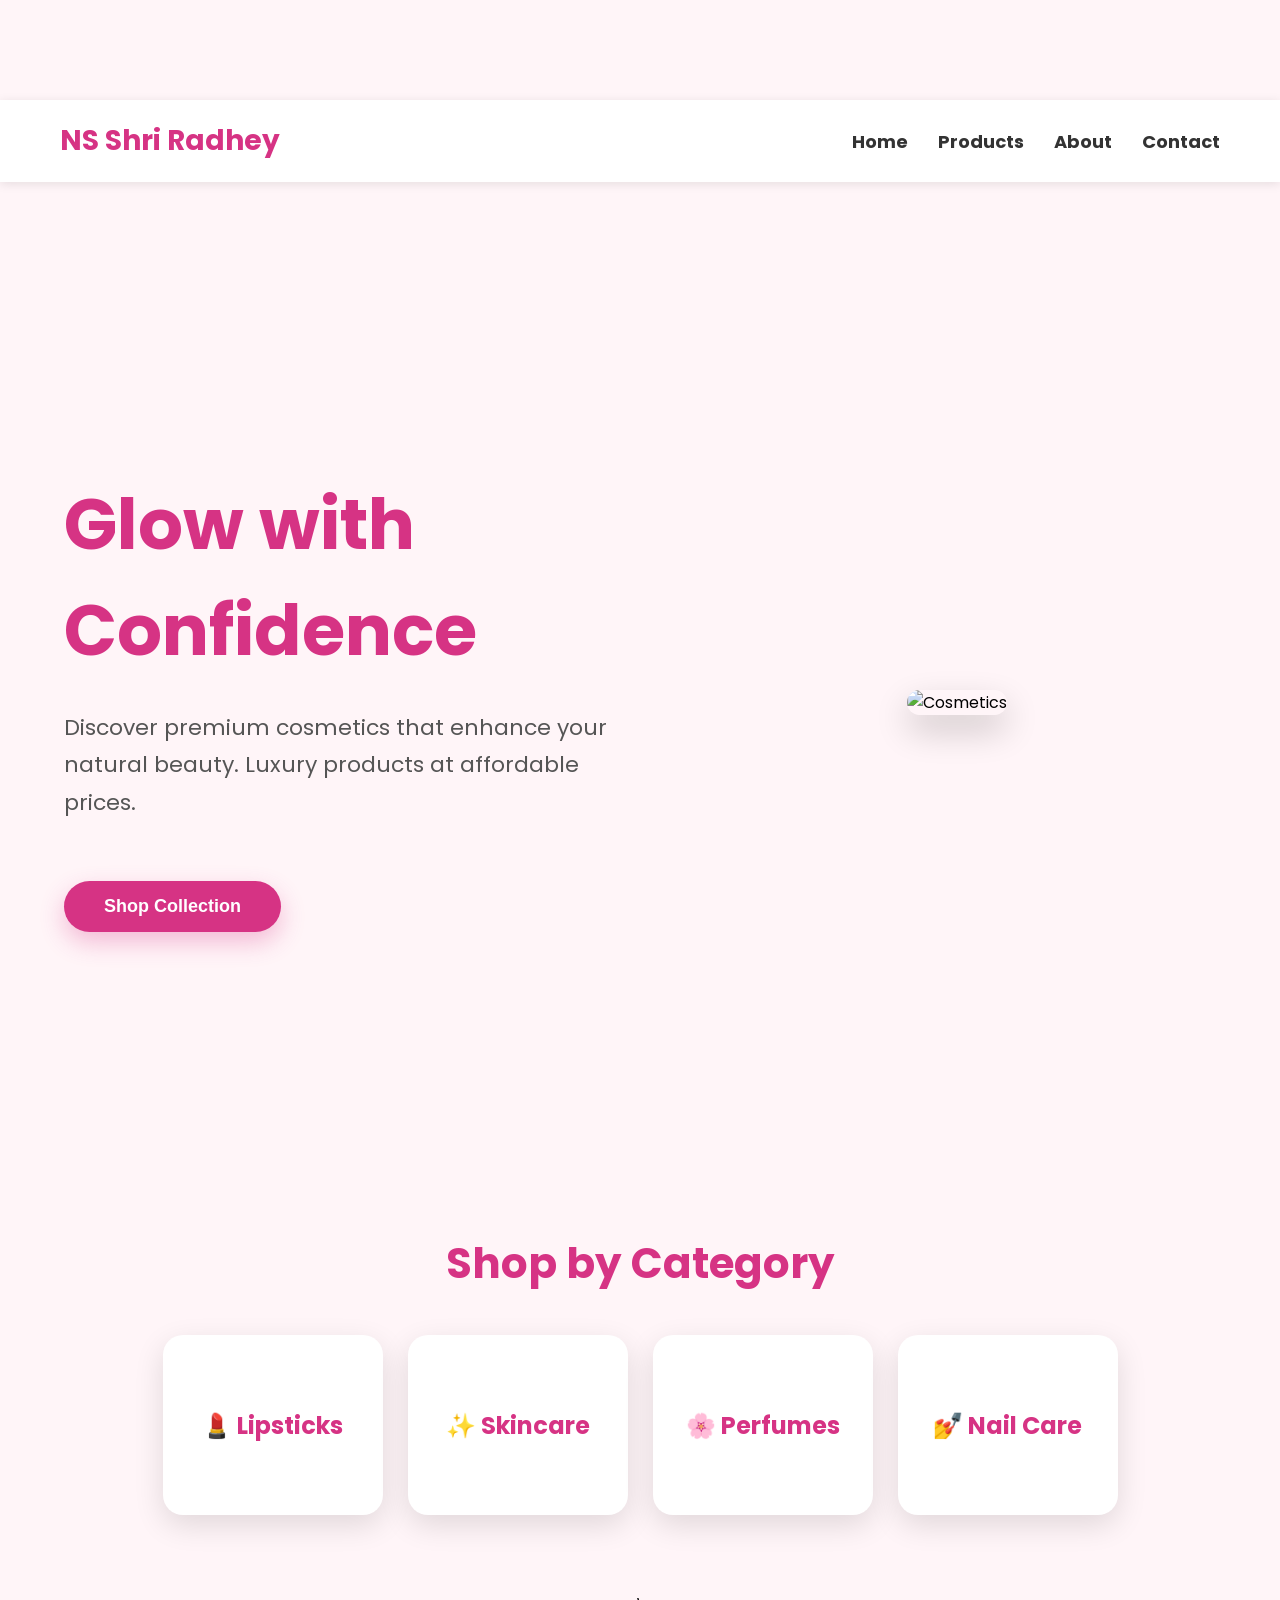
==== index.html @ c5b3ce9a "Add files via upload" ====
<!DOCTYPE html>
<html lang="en">
<head>
    <meta charset="UTF-8">
    <meta name="viewport" content="width=device-width, initial-scale=1.0">
    <title>Mom's Cosmetics</title>

    <link rel="preconnect" href="https://fonts.googleapis.com">
    <link rel="preconnect" href="https://fonts.gstatic.com" crossorigin>

    <link href="https://fonts.googleapis.com/css2?family=Poppins:wght@300;400;500;600;700;800&display=swap" rel="stylesheet">

    <link rel="stylesheet" href="https://cdnjs.cloudflare.com/ajax/libs/font-awesome/6.6.0/css/all.min.css">

    <link rel="stylesheet" href="style.css">
</head>

<body>

    <nav>
    <div class="logo">
    NS Shri Radhey
</div>

    <ul>
        <li><a href="#">Home</a></li>
        <li><a href="#">Products</a></li>
        <li><a href="#">About</a></li>
        <li><a href="#">Contact</a></li>
    </ul>
</nav>

<section class="hero">

    <div class="hero-text">

        <h1>Glow with Confidence</h1>

        <p>
            Discover premium cosmetics that enhance your natural beauty.
            Luxury products at affordable prices.
        </p>

        <button class="shop-btn">Shop Collection</button>

    </div>

    <div class="hero-image">

        <img src="https://images.unsplash.com/photo-1596462502278-27bfdc403348?w=600" alt="Cosmetics">

    </div>

</section>
<section class="categories">

    <h2>Shop by Category</h2>

    <div class="category-container">

        <div class="category-card">
            <h3>💄 Lipsticks</h3>
        </div>

        <div class="category-card">
            <h3>✨ Skincare</h3>
        </div>

        <div class="category-card">
            <h3>🌸 Perfumes</h3>
        </div>

        <div class="category-card">
            <h3>💅 Nail Care</h3>
        </div>

    </div>

</section>
    <script src="script.js"></script>

</body>
</html>\
---- style.css ----
/* Remove default spacing */
*{
    margin:0;
    padding:0;
    box-sizing:border-box;
}

/* Whole page */
body{
    background:#fff5f8;
    font-family:'Poppins', sans-serif;
    text-align:center;
    padding-top:100px;
}

/* Main Heading */
h1{
    color:#d63384;
    font-size:55px;
    margin-bottom:20px;
}

/* Paragraph */
p{
    color:#555;
    font-size:24px;
}
/* Navigation Bar */
nav{
    display:flex;
    justify-content:space-between;
    align-items:center;
    padding:20px 60px;
    background:white;
    box-shadow:0 2px 10px rgba(0,0,0,0.1);
    transition: 0.4s;
}

.logo{
    font-size:28px;
    font-weight:bold;
    color:#d63384;
}

nav ul{
    list-style:none;
    display:flex;
    gap:30px;
}

nav ul li a{
    text-decoration:none;
    color:#333;
    font-size:18px;
    font-weight:bold;
}

nav ul li a:hover{
    color:#d63384;
}

/* Hero Section */
.hero{
    margin-top:120px;
}

.hero h1{
    font-size:65px;
    color:#d63384;
}

.hero p{
    margin-top:20px;
    font-size:24px;
}

.hero button{
    margin-top:35px;
    padding:15px 40px;
    border:none;
    border-radius:30px;
    background:#d63384;
    color:white;
    font-size:18px;
    cursor:pointer;
}

.hero button:hover{
    background:#b81f6a;
}
.hero{
    display:flex;
    justify-content:space-between;
    align-items:center;

    width:90%;
    margin:70px auto;
    min-height: 100vh;
}

.hero-text{
    width:50%;
    text-align:left;
    animation: slideLeft 1s ease;
}

.hero-text h1{
    font-size:70px;
    color:#d63384;
}

.hero-text p{
    margin:25px 0;
    font-size:22px;
    line-height:1.7;
}
.hero-image{
    width:45%;
    animation: slideRight 1s ease;
}
.hero-image img{
    width:100%;
    border-radius:25px;
    box-shadow:0 15px 35px rgba(0,0,0,0.2);
    animation: floatImage 4s ease-in-out infinite;
}
.shop-btn{
    background: linear-gradient(135deg,#ff4f9a,#d63384);
    color:white;
    padding:16px 38px;
    border:none;
    border-radius:50px;
    font-size:18px;
    font-weight:600;
    cursor:pointer;
    transition:0.3s;
    box-shadow:0 10px 25px rgba(214,51,132,.3);
}

.shop-btn:hover{
    transform:translateY(-5px);
    box-shadow:0 20px 40px rgba(214,51,132,.4);
}
@keyframes floatImage{

    0%{
        transform: translateY(0);
    }

    50%{
        transform: translateY(-15px);
    }

    100%{
        transform: translateY(0);
    }

}
/* =======================
   Categories Section
======================= */

.categories{
    width:90%;
    margin:80px auto;
    text-align:center;
}

.categories h2{
    font-size:42px;
    color:#d63384;
    margin-bottom:40px;
}

.category-container{
    display:flex;
    justify-content:center;
    gap:25px;
    flex-wrap:wrap;
}

.category-card{
    width:220px;
    height:180px;
    background:white;
    border-radius:20px;
    display:flex;
    justify-content:center;
    align-items:center;
    box-shadow:0 10px 30px rgba(0,0,0,.12);
    transition:.3s;
    cursor:pointer;
}

.category-card:hover{
    transform:translateY(-10px) scale(1.05);
    box-shadow:0 20px 45px rgba(214,51,132,.25);
}

.category-card h3{
    color:#d63384;
    font-size:24px;
}
@keyframes slideLeft{
    from{
        opacity:0;
        transform:translateX(-80px);
    }
    to{
        opacity:1;
        transform:translateX(0);
    }
}

@keyframes slideRight{
    from{
        opacity:0;
        transform:translateX(80px);
    }
    to{
        opacity:1;
        transform:translateX(0);
    }
}
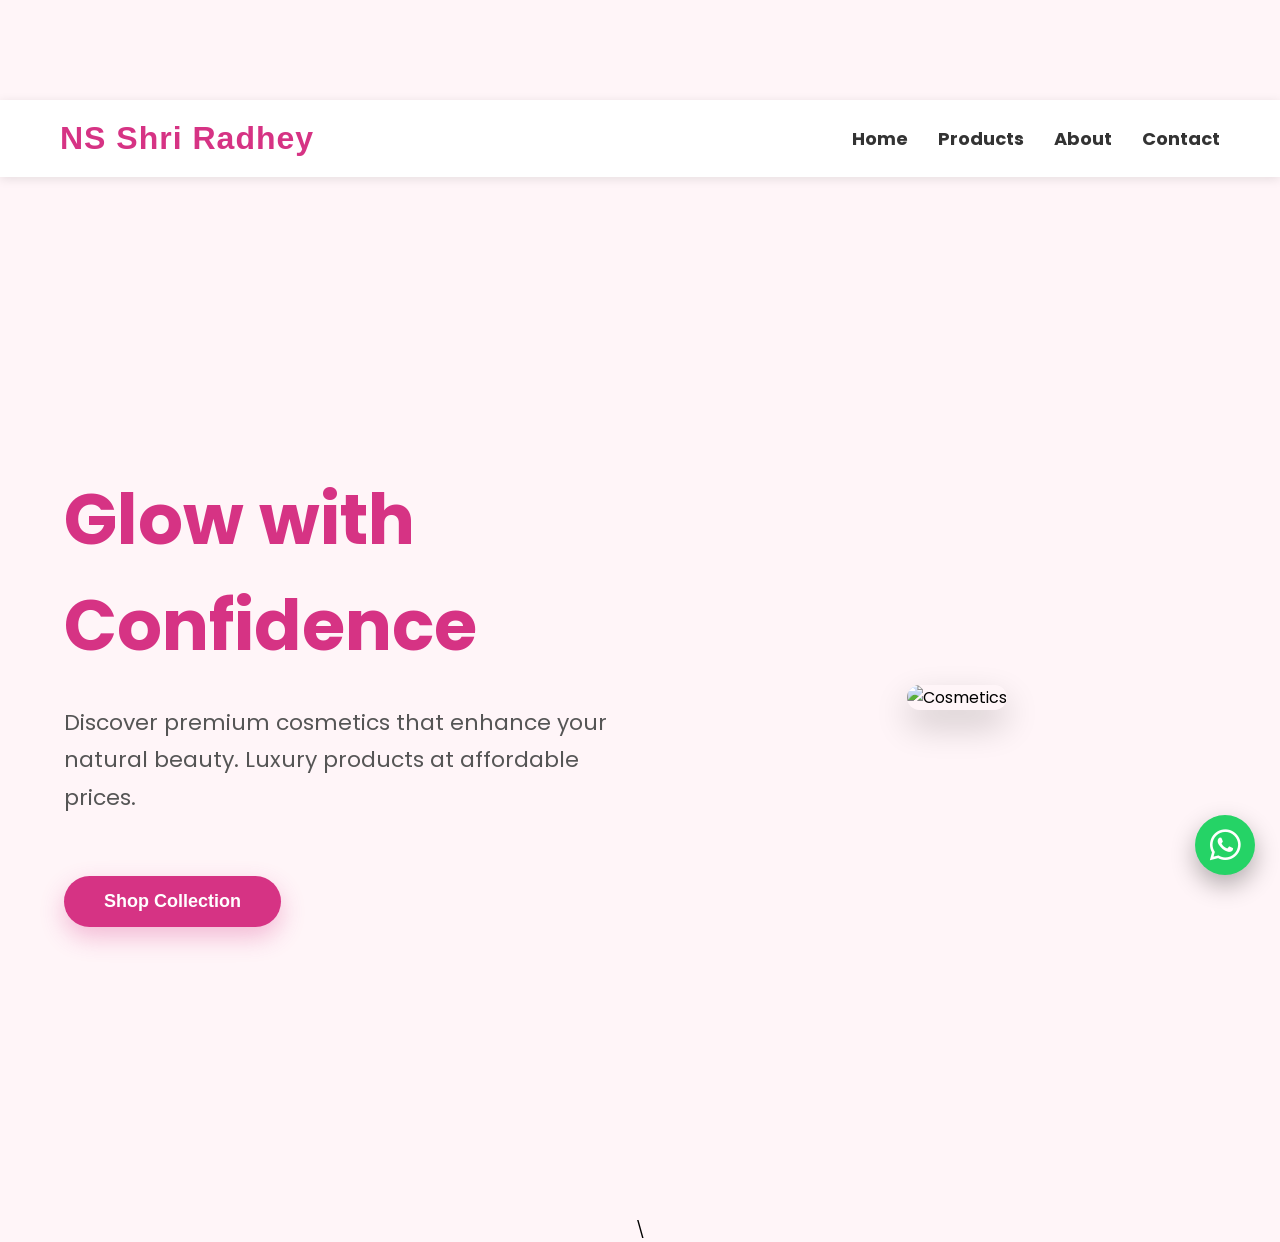
==== commit db92164c: "Add files via upload" ====
--- a/index.html
+++ b/index.html
@@ -3,7 +3,7 @@
 <head>
     <meta charset="UTF-8">
     <meta name="viewport" content="width=device-width, initial-scale=1.0">
-    <title>Mom's Cosmetics</title>
+    <title>NS Shri Radhey</title>
 
     <link rel="preconnect" href="https://fonts.googleapis.com">
     <link rel="preconnect" href="https://fonts.gstatic.com" crossorigin>
@@ -23,10 +23,11 @@
 </div>
 
     <ul>
-        <li><a href="#">Home</a></li>
-        <li><a href="#">Products</a></li>
-        <li><a href="#">About</a></li>
-        <li><a href="#">Contact</a></li>
+        <li><a href="index.html">Home</a></li>
+<li><a href="products.html">Products</a></li>
+<li><a href="javascript:void(0)" onclick="showSection('about')">About</a></li>
+
+<li><a href="javascript:void(0)" onclick="showSection('contact')">Contact</a></li>
     </ul>
 </nav>
 
@@ -41,8 +42,9 @@
             Luxury products at affordable prices.
         </p>
 
-        <button class="shop-btn">Shop Collection</button>
-
+<button class="shop-btn" onclick="window.location.href='products.html'">
+    Shop Collection
+</button>
     </div>
 
     <div class="hero-image">
@@ -52,31 +54,36 @@
     </div>
 
 </section>
-<section class="categories">
 
-    <h2>Shop by Category</h2>
+<section class="about-section hidden-section" id="about">
 
-    <div class="category-container">
+    <h2>About NS Shri Radhey</h2>
 
-        <div class="category-card">
-            <h3>💄 Lipsticks</h3>
-        </div>
-
-        <div class="category-card">
-            <h3>✨ Skincare</h3>
-        </div>
-
-        <div class="category-card">
-            <h3>🌸 Perfumes</h3>
-        </div>
-
-        <div class="category-card">
-            <h3>💅 Nail Care</h3>
-        </div>
-
-    </div>
+    <p>
+        NS Shri Radhey brings premium beauty and personal care products
+        with quality, trust and affordable prices.
+        Our goal is to provide products that help you feel confident every day.
+    </p>
 
 </section>
+
+
+<section class="contact-section hidden-section" id="contact">
+
+    <h2>Contact Us</h2>
+
+    <p>📞 Phone: 9315287145</p>
+
+    <p>📞 Phone: 9211322238</p>
+
+    <p>📧 Email: arushkumar844750@gmail.com</p>
+
+    <p>📍 Location: Badarpur, New Delhi</p>
+
+</section>
+<a href="https://wa.me/919315287145?text=Hello%20NS%20Shri%20Radhey%2C%20I%20want%20to%20order%20products." target="_blank" class="whatsapp-float">
+    <i class="fa-brands fa-whatsapp"></i>
+</a>
     <script src="script.js"></script>
 
 </body>
--- a/style.css
+++ b/style.css
@@ -33,7 +33,6 @@
     padding:20px 60px;
     background:white;
     box-shadow:0 2px 10px rgba(0,0,0,0.1);
-    transition: 0.4s;
 }
 
 .logo{
@@ -201,24 +200,474 @@
     color:#d63384;
     font-size:24px;
 }
-@keyframes slideLeft{
-    from{
-        opacity:0;
-        transform:translateX(-80px);
-    }
-    to{
-        opacity:1;
-        transform:translateX(0);
-    }
-}
-
-@keyframes slideRight{
-    from{
-        opacity:0;
-        transform:translateX(80px);
-    }
-    to{
-        opacity:1;
-        transform:translateX(0);
-    }
+.category-card {
+    text-decoration: none;
+    color: inherit;
+}
+
+html {
+    scroll-behavior: smooth;
+}
+
+.products-section {
+    display: none;
+    padding: 80px 10%;
+    text-align: center;
+}
+
+.products-section h2 {
+    margin-bottom: 20px;
+    color: #8B0000;
+}
+.about-section,
+.contact-section{
+
+    width:80%;
+    margin:100px auto;
+    padding:50px;
+
+    background:white;
+
+    border-radius:25px;
+
+    box-shadow:0 10px 30px rgba(0,0,0,0.1);
+
+}
+
+
+.about-section h2,
+.contact-section h2{
+
+    color:#d63384;
+    font-size:40px;
+    margin-bottom:20px;
+
+}
+
+
+.about-section p,
+.contact-section p{
+
+    font-size:20px;
+    color:#555;
+    line-height:1.8;
+
+}
+.hidden-section{
+    display:none;
+}
+.product-card{
+    display:none;
+}
+.products-grid{
+
+    width:90%;
+    margin:50px auto;
+
+    display:flex;
+    justify-content:center;
+    flex-wrap:wrap;
+
+}
+.product-card img{
+
+    width:180px;
+    height:180px;
+    object-fit:cover;
+    border-radius:15px;
+
+}
+.product-card button{
+
+    background:#25D366;
+    color:white;
+    border:none;
+
+    padding:12px 25px;
+
+    border-radius:25px;
+
+    cursor:pointer;
+
+    font-size:16px;
+
+    margin-top:15px;
+
+}
+
+
+.product-card button:hover{
+
+    transform:scale(1.05);
+
+}
+/* WhatsApp Floating Button */
+
+.whatsapp-float{
+
+    position:fixed;
+    bottom:25px;
+    right:25px;
+
+    width:60px;
+    height:60px;
+
+    background:#25D366;
+    color:white;
+
+    border-radius:50%;
+
+    display:flex;
+    justify-content:center;
+    align-items:center;
+
+    font-size:35px;
+
+    text-decoration:none;
+
+    box-shadow:0 10px 25px rgba(0,0,0,0.3);
+
+    z-index:1000;
+
+    transition:0.3s;
+
+}
+
+
+.whatsapp-float:hover{
+
+    transform:scale(1.15);
+
+}
+/* =========================
+   Professional Product Cards
+========================= */
+
+.products-grid{
+
+    width:90%;
+    margin:60px auto;
+
+    display:flex;
+    justify-content:center;
+    gap:30px;
+    flex-wrap:wrap;
+
+}
+
+
+.product-card{
+
+    width:280px;
+
+    background:white;
+
+    border-radius:25px;
+
+    padding:25px;
+
+    box-shadow:0 10px 30px rgba(0,0,0,0.12);
+
+    text-align:center;
+
+    transition:0.3s;
+
+    overflow:hidden;
+
+}
+
+
+.product-card:hover{
+
+    transform:translateY(-12px);
+
+    box-shadow:0 20px 45px rgba(214,51,132,0.25);
+
+}
+
+
+
+.product-card img{
+
+    width:100%;
+
+    height:220px;
+
+    object-fit:cover;
+
+    border-radius:20px;
+
+    margin-bottom:20px;
+
+}
+
+
+
+.product-card h3{
+
+    color:#d63384;
+
+    font-size:24px;
+
+    margin-bottom:10px;
+
+}
+
+
+
+.product-card p{
+
+    font-size:16px;
+
+    color:#666;
+
+    margin-bottom:15px;
+
+}
+
+
+
+.product-card h4{
+
+    font-size:24px;
+
+    color:#8B0000;
+
+    margin-bottom:20px;
+
+}
+
+
+
+.product-card button{
+
+    background:linear-gradient(135deg,#25D366,#128C7E);
+
+    color:white;
+
+    border:none;
+
+    padding:12px 30px;
+
+    border-radius:30px;
+
+    font-size:16px;
+
+    font-weight:bold;
+
+    cursor:pointer;
+
+    transition:0.3s;
+
+}
+
+
+
+.product-card button:hover{
+
+    transform:scale(1.08);
+
+}
+/* =========================
+   Mobile Responsive Design
+========================= */
+
+@media(max-width:768px){
+
+
+    body{
+        padding-top:80px;
+    }
+
+
+    nav{
+
+        flex-direction:column;
+
+        padding:20px;
+
+        gap:15px;
+
+    }
+
+
+    nav ul{
+
+        flex-direction:column;
+
+        gap:15px;
+
+    }
+
+
+    .hero{
+
+        flex-direction:column;
+
+        width:90%;
+
+        margin:40px auto;
+
+        min-height:auto;
+
+        text-align:center;
+
+    }
+
+
+    .hero-text{
+
+        width:100%;
+
+        text-align:center;
+
+    }
+
+
+    .hero-text h1{
+
+        font-size:45px;
+
+    }
+
+
+    .hero-text p{
+
+        font-size:18px;
+
+    }
+
+
+    .hero-image{
+
+        width:100%;
+
+        margin-top:40px;
+
+    }
+
+
+    .categories{
+
+        width:95%;
+
+    }
+
+
+    .categories h2{
+
+        font-size:32px;
+
+    }
+
+
+    .category-card{
+
+        width:90%;
+
+        height:120px;
+
+    }
+
+
+    .products-grid{
+
+        width:95%;
+
+    }
+
+
+    .product-card{
+
+        width:90%;
+
+    }
+
+
+    .about-section,
+    .contact-section{
+
+        width:90%;
+
+        padding:30px;
+
+    }
+
+
+    .about-section h2,
+    .contact-section h2{
+
+        font-size:30px;
+
+    }
+
+
+    .whatsapp-float{
+
+        width:55px;
+
+        height:55px;
+
+        font-size:30px;
+
+        bottom:20px;
+
+        right:20px;
+
+    }
+
+}
+/* =========================
+   Premium Logo Design
+========================= */
+
+.logo{
+
+    font-size:32px;
+
+    font-weight:800;
+
+    letter-spacing:1px;
+
+    color:#d63384;
+
+    cursor:pointer;
+
+}
+
+
+.logo span{
+
+    display:inline-flex;
+
+    justify-content:center;
+
+    align-items:center;
+
+    width:45px;
+
+    height:45px;
+
+    background:linear-gradient(135deg,#ff4f9a,#d63384);
+
+    color:white;
+
+    border-radius:50%;
+
+    margin-right:8px;
+
+    font-size:22px;
+
+    box-shadow:0 8px 20px rgba(214,51,132,0.3);
+
+}
+
+
+
+.logo:hover{
+
+    transform:scale(1.05);
+
+    transition:0.3s;
+
 }
